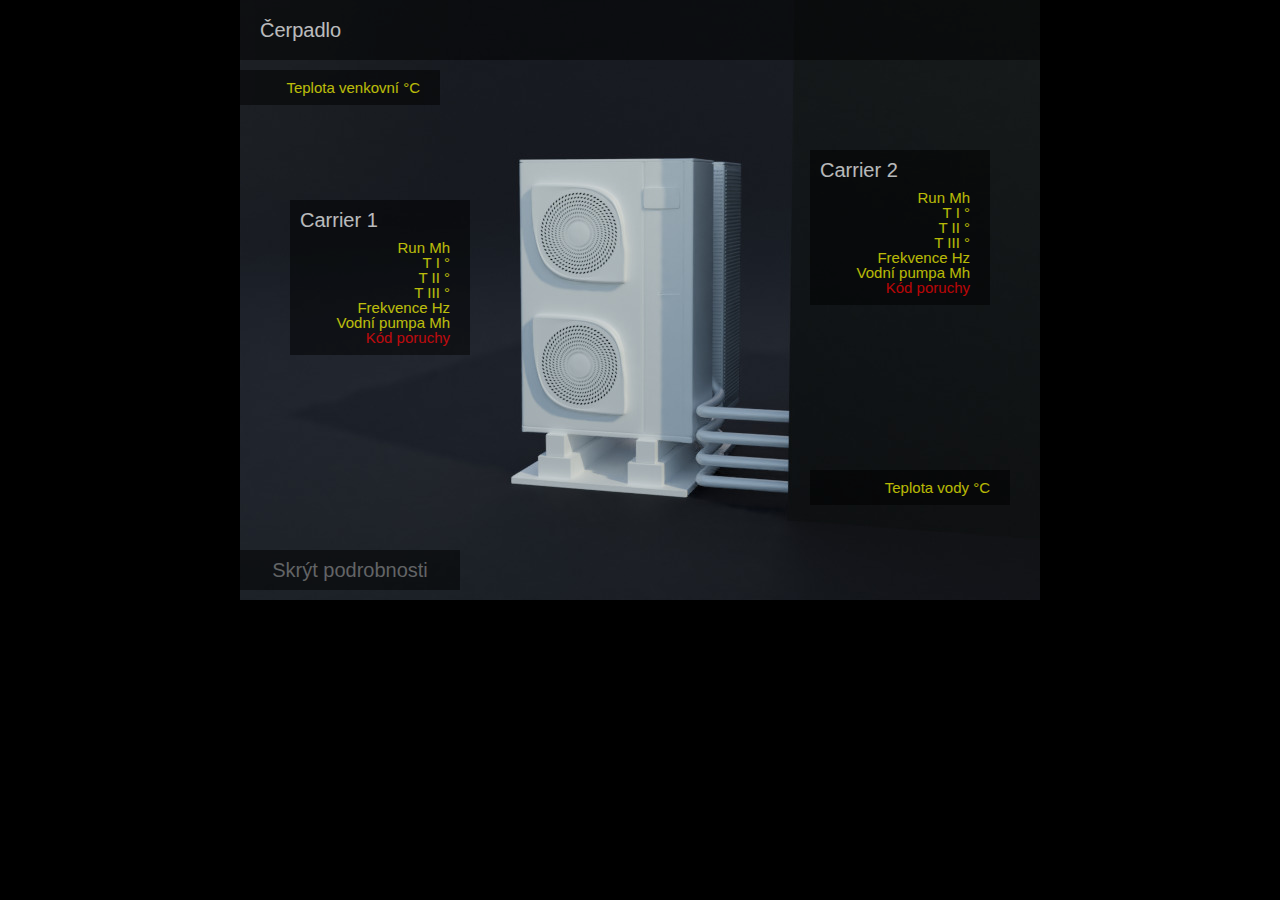
==== podrobnosti.html @ 603c6c95 "init" ====
<!doctype html>
<html>
<head>
    <meta charset="utf-8">
    <title>Čerpadlo| Eltek Data Viewer</title>
    <script src="jquery.js"></script>
    <link rel="stylesheet" href="style.css" />
    <style>
        /** here go styles specific for this screen **/
        #panel {
            background-image: url('cerpadlo.jpg');
            width: 800px;
            height: 600px;
        }

        #index_link {
            left: 10px;
        }


        #k1_stats {top: 200px; left: 50px; width: 150px}
        #k2_stats {top: 150px; left: 570px; width: 150px}
        #global_stats {top: 70px; right: 10px;}

        #vodaTemp {top: 470px; left: 570px; width: 170px;}
        #venkuTemp {top: 70px; left: 0px; width: 170px;}
        
    </style>
</head>
<body>
<div id="panel" class="screen_panel">


    <div class="title panel_overlay">
        Čerpadlo
    </div>

    <!-- links to other screens -->
    <a href="index.html">
        <div id="prehled_link" class="screen_link panel_overlay">
            Skrýt podrobnosti<br />
        </div>
    </a>

    <div id="k1_stats" class="stats panel_overlay">
        <div class="stat-label">Carrier 1</div>
        <div class="stat-warning"><span id="Carr1_alarm"></span></div>
        <div class="stat-state"><span id="Carr1_chod"></span></div>
        <div class="stat-info">Run <span id="Carr1_Mh"></span> Mh</div>
        <div class="stat-info">T I <span id="Tepl1_IN"></span> &deg;</div>
        <div class="stat-info">T II <span id="Tepl1_OUT"></span> &deg;</div>
        <div class="stat-info">T III <span id="Tepl1_chladiv"></span> &deg;</div>
        <div class="stat-info">Frekvence <span id="Frekvence1"></span> Hz</div>
        <div class="stat-info">Vodní pumpa <span id="Cerp1_Mh"></span> Mh</div>
        <div class="stat-warning">Kód poruchy<br /><span id="KodPoruchy1"></span></div>
    </div>

    <div id="k2_stats" class="stats panel_overlay">
        <div class="stat-label">Carrier 2</div>
        <div class="stat-warning"><span id="Carr2_alarm"></span></div>
        <div class="stat-state"><span id="Carr2_chod"></span></div>
        <div class="stat-info">Run <span id="Carr2_Mh"></span> Mh</div>
        <div class="stat-info">T I <span id="Tepl2_IN"></span> &deg;</div>
        <div class="stat-info">T II <span id="Tepl2_OUT"></span> &deg;</div>
        <div class="stat-info">T III <span id="Tepl2_chladiv"></span> &deg;</div>
        <div class="stat-info">Frekvence <span id="Frekvence2"></span> Hz</div>
        <div class="stat-info">Vodní pumpa <span id="Cerp2_Mh"></span> Mh</div>
        <div class="stat-warning">Kód poruchy<br /><span id="KodPoruchy2"></span></div>
    </div>
    <div id="vodaTemp" class="stats panel_overlay">
        <div class="stat-info">Teplota vody <span id="TeplotaVody"></span> &deg;C</div>
    </div>

    <div id="venkuTemp" class="stats panel_overlay">
        <div class="stat-info">Teplota venkovní <span id="TeplotaVenkovni"></span> &deg;C</div>
    </div>
</div>

<script>
    // json file with data to show
    var data_file = 'data_chladiceR.json';

    // actual data shown
    var data = {};

    // elements with no data transform
    var value_elements = [
        {id: 'Carr1_Mh', decimals: 1}, {id: 'Tepl1_IN', decimals: 1},{id: 'Tepl1_OUT', decimals: 1},{id: 'Tepl1_chladiv', decimals: 1},{id: 'Tepl1_Mh', decimals: 1},
        'Frekvence1', 'Cerp1_Mh',
        
        {id: 'Carr2_Mh', decimals: 1}, {id: 'Tepl2_IN', decimals: 1},{id: 'Tepl2_OUT', decimals: 1},{id: 'Tepl2_chladiv', decimals: 1},{id: 'Tepl2_Mh', decimals: 1},
        'Frekvence2', 'Cerp2_Mh'
    ];

    // elements showing run/load state
    var state_elements = [
        {id: 'Carr1_chod', run_id: 'k1_run', load_id: 'k1_load'},
        {id: 'Carr2_chod', run_id: 'k2_run', load_id: 'k2_load'}
    ];

    // elements showing alarppm
    var alarm_elements = [
        {id: 'Carr1_alarm', text: 'Alarm Carrier 1', reversed: true},
        {id: 'Carr2_alarm', text: 'Alarm Carrier 2', reversed: true},
        {id: "KodPoruchy1", text: "KodPoruchy1"},
        {id: "KodPoruchy2", text: "KodPoruchy2"}
    ];

</script>
<script src="functions.js"></script>
</body>
</html>
---- style.css ----
/* http://meyerweb.com/eric/tools/css/reset/
   v2.0 | 20110126
   License: none (public domain)
*/

html, body, div, span, applet, object, iframe,
h1, h2, h3, h4, h5, h6, p, blockquote, pre,
a, abbr, acronym, address, big, cite, code,
del, dfn, em, img, ins, kbd, q, s, samp,
small, strike, strong, sub, sup, tt, var,
b, u, i, center,
dl, dt, dd, ol, ul, li,
fieldset, form, label, legend,
table, caption, tbody, tfoot, thead, tr, th, td,
article, aside, canvas, details, embed,
figure, figcaption, footer, header, hgroup,
menu, nav, output, ruby, section, summary,
time, mark, audio, video {
    margin: 0;
    padding: 0;
    border: 0;
    font-size: 100%;
    font: inherit;
    vertical-align: baseline;
}
/* HTML5 display-role reset for older browsers */
article, aside, details, figcaption, figure,
footer, header, hgroup, menu, nav, section {
    display: block;
}
body {
    line-height: 1;
}
ol, ul {
    list-style: none;
}
blockquote, q {
    quotes: none;
}
blockquote:before, blockquote:after,
q:before, q:after {
    content: '';
    content: none;
}
table {
    border-collapse: collapse;
    border-spacing: 0;
}

/* actual stylesheet */

body {
    font-family: sans-serif;
    background-color: black;

}
a {
    text-decoration: none;
    color: black;

}

/* main display panel */
.screen_panel {
    position: relative;
    margin: auto;
}

/* anything displayed over screen */
.panel_overlay {
    background-color: rgba(0, 0, 0, 0.7);
    color: #fff;
    opacity: 0.7;
}

/* link to other screen */
.screen_link {
    width: 220px;
    padding: 10px 0 10px 0;
    font-size: 20px;
    text-align: center;
    position: absolute;
    bottom: 10px;
    color: grey;
}

/* statistics displayed on screen */
.stats {
    width: 100px;
    padding: 10px 20px 10px 10px;
    font-size: 15px;
    text-align: right;
    position: absolute;
}

.link-note {
    font-size: 14px;
    margin: 5px 0 0 0;
}

.stat-label {
    font-size: 20px;
    text-align: left;
    margin-bottom: 10px;
}
.stat-warning {
    color: #f00;
}

.stat-info {
    color: #ff0;
}

.stat-state {
    color: #0f0;
}

/* side panel on screen */
.side-panel {
    position: absolute;
    right: 0; top: 0;
    width: 250px;
    height: 100%;
    font-size: 17px;
    text-align: right;
}

.side-panel-item {
    padding: 5px;
}

.side-panel-heading {
    padding: 10px;
    font-size: 19px;
}

/* label of item on screen */
.label {
    padding: 10px;
    width: 45px;
    font-size: 16px;
    position: absolute;
}

.title {
    font-size: 20px;
    padding: 20px;
}
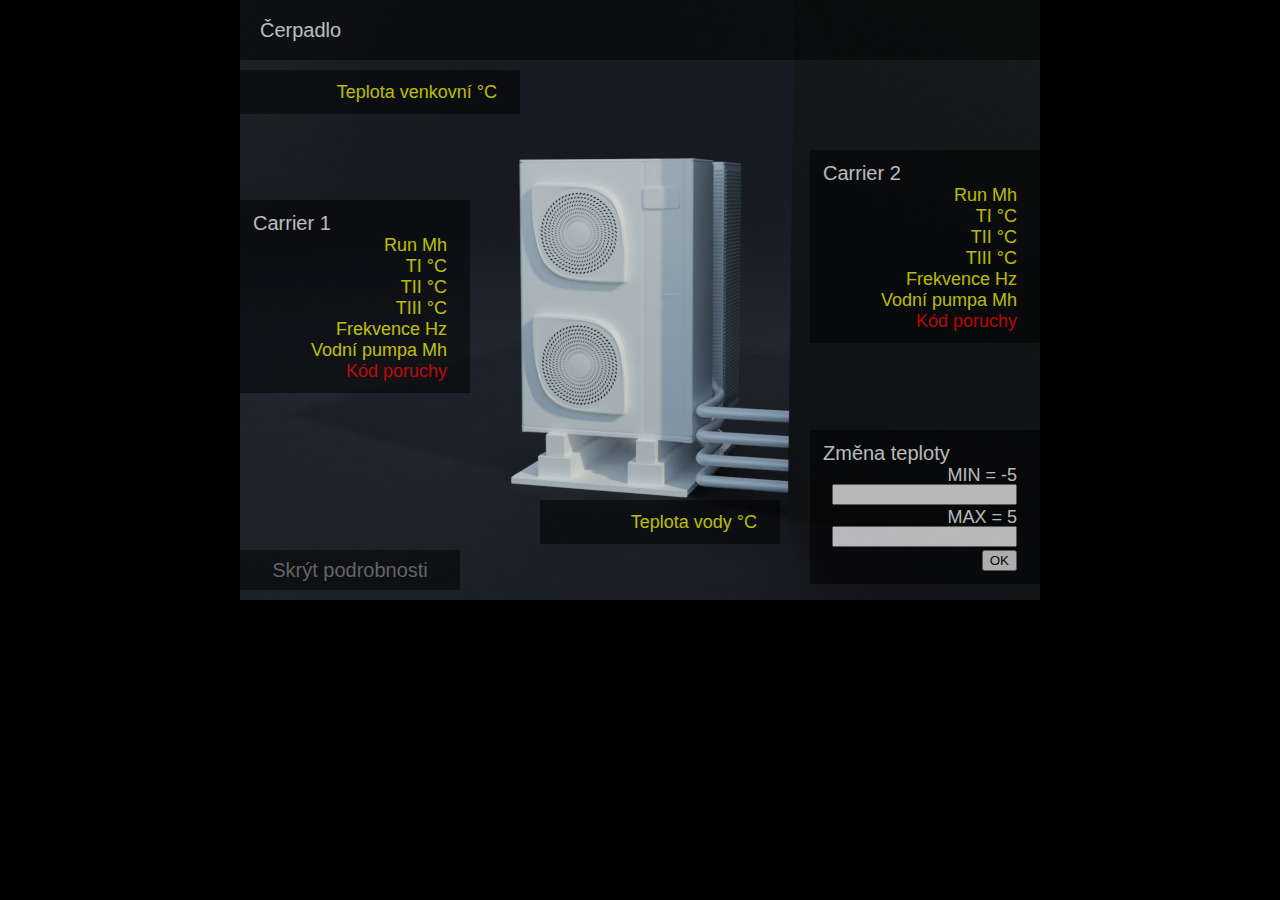
==== commit cc804ec3: "fix and temperature setting" ====
--- a/podrobnosti.html
+++ b/podrobnosti.html
@@ -17,13 +17,14 @@
             left: 10px;
         }
 
+        #settings {top: 430px; left: 570px; width: 200px}
 
-        #k1_stats {top: 200px; left: 50px; width: 150px}
-        #k2_stats {top: 150px; left: 570px; width: 150px}
+        #k1_stats {top: 200px; left: 0px; width: 200px}
+        #k2_stats {top: 150px; left: 570px; width: 200px}
         #global_stats {top: 70px; right: 10px;}
 
-        #vodaTemp {top: 470px; left: 570px; width: 170px;}
-        #venkuTemp {top: 70px; left: 0px; width: 170px;}
+        #vodaTemp {top: 500px; left: 300px; width: 210px;}
+        #venkuTemp {top: 70px; left: 0px; width: 250px;}
         
     </style>
 </head>
@@ -45,27 +46,27 @@
     <div id="k1_stats" class="stats panel_overlay">
         <div class="stat-label">Carrier 1</div>
         <div class="stat-warning"><span id="Carr1_alarm"></span></div>
-        <div class="stat-state"><span id="Carr1_chod"></span></div>
+        <div class="stat-warning"><span id="Carr1_chod"></span></div>
         <div class="stat-info">Run <span id="Carr1_Mh"></span> Mh</div>
-        <div class="stat-info">T I <span id="Tepl1_IN"></span> &deg;</div>
-        <div class="stat-info">T II <span id="Tepl1_OUT"></span> &deg;</div>
-        <div class="stat-info">T III <span id="Tepl1_chladiv"></span> &deg;</div>
+        <div class="stat-info">TI <span id="Tepl1_IN"></span> &deg;C</div>
+        <div class="stat-info">TII <span id="Tepl1_OUT"></span> &deg;C</div>
+        <div class="stat-info">TIII <span id="Tepl1_chladiv"></span> &deg;C</div>
         <div class="stat-info">Frekvence <span id="Frekvence1"></span> Hz</div>
         <div class="stat-info">Vodní pumpa <span id="Cerp1_Mh"></span> Mh</div>
-        <div class="stat-warning">Kód poruchy<br /><span id="KodPoruchy1"></span></div>
+        <div class="stat-warning">Kód poruchy <span id="KodPoruchy1"></span></div>
     </div>
 
     <div id="k2_stats" class="stats panel_overlay">
         <div class="stat-label">Carrier 2</div>
         <div class="stat-warning"><span id="Carr2_alarm"></span></div>
-        <div class="stat-state"><span id="Carr2_chod"></span></div>
+        <div class="stat-warning"><span id="Carr2_chod"></span></div>
         <div class="stat-info">Run <span id="Carr2_Mh"></span> Mh</div>
-        <div class="stat-info">T I <span id="Tepl2_IN"></span> &deg;</div>
-        <div class="stat-info">T II <span id="Tepl2_OUT"></span> &deg;</div>
-        <div class="stat-info">T III <span id="Tepl2_chladiv"></span> &deg;</div>
+        <div class="stat-info">TI <span id="Tepl2_IN"></span> &deg;C</div>
+        <div class="stat-info">TII <span id="Tepl2_OUT"></span> &deg;C</div>
+        <div class="stat-info">TIII <span id="Tepl2_chladiv"></span> &deg;C</div>
         <div class="stat-info">Frekvence <span id="Frekvence2"></span> Hz</div>
         <div class="stat-info">Vodní pumpa <span id="Cerp2_Mh"></span> Mh</div>
-        <div class="stat-warning">Kód poruchy<br /><span id="KodPoruchy2"></span></div>
+        <div class="stat-warning">Kód poruchy <span id="KodPoruchy2"></span></div>
     </div>
     <div id="vodaTemp" class="stats panel_overlay">
         <div class="stat-info">Teplota vody <span id="TeplotaVody"></span> &deg;C</div>
@@ -74,6 +75,26 @@
     <div id="venkuTemp" class="stats panel_overlay">
         <div class="stat-info">Teplota venkovní <span id="TeplotaVenkovni"></span> &deg;C</div>
     </div>
+
+
+
+    <div id="settings" class="stats panel_overlay">
+        <!-- AWP_In_Variable Name='"Set_teploty".SET_teplota_MIN' -->
+        <!-- AWP_In_Variable Name='"Set_teploty".SET_teplota_MAX' -->
+        <form method="post">
+            <div class="stat-label">Změna teploty</div>
+            <div class="stat-settings">MIN = -5
+                <input name='"Set_teploty".SET_teplota_MIN' type="text" id="NastavHlMin"/>
+            </div>
+            <div class="stat-settings">MAX = 5
+                <input name='"Set_teploty".SET_teplota_MAX' type="text" id="NastavHlMax"/>
+            </div>
+            <div><input type="submit" value="OK" /></div>
+        </form>
+        </div>
+
+
+
 </div>
 
 <script>
@@ -85,26 +106,40 @@
 
     // elements with no data transform
     var value_elements = [
-        {id: 'Carr1_Mh', decimals: 1}, {id: 'Tepl1_IN', decimals: 1},{id: 'Tepl1_OUT', decimals: 1},{id: 'Tepl1_chladiv', decimals: 1},{id: 'Tepl1_Mh', decimals: 1},
-        'Frekvence1', 'Cerp1_Mh',
-        
-        {id: 'Carr2_Mh', decimals: 1}, {id: 'Tepl2_IN', decimals: 1},{id: 'Tepl2_OUT', decimals: 1},{id: 'Tepl2_chladiv', decimals: 1},{id: 'Tepl2_Mh', decimals: 1},
-        'Frekvence2', 'Cerp2_Mh'
+        {id: 'Carr1_Mh', decimals: 1}, 
+        {id: 'Tepl1_IN', decimals: 1},
+        {id: 'Tepl1_OUT', decimals: 1},
+        {id: 'Tepl1_chladiv', decimals: 1},
+        'Frekvence1', 
+        'Cerp1_Mh',
+        'KodPoruchy1',
+                
+        {id: 'Carr2_Mh', decimals: 1}, 
+        {id: 'Tepl2_IN', decimals: 1},
+        {id: 'Tepl2_OUT', decimals: 1},
+        {id: 'Tepl2_chladiv', decimals: 1},
+        'Frekvence2', 
+        'Cerp2_Mh',
+        'KodPoruchy2',
+
+        {id: 'TeplotaVody', decimals: 1},{id: 'TeplotaVenkovni', decimals: 1},
+
     ];
 
     // elements showing run/load state
     var state_elements = [
-        {id: 'Carr1_chod', run_id: 'k1_run', load_id: 'k1_load'},
-        {id: 'Carr2_chod', run_id: 'k2_run', load_id: 'k2_load'}
     ];
 
-    // elements showing alarppm
+
+    var load_color = "#0ff";
+    var off_color = "#f00";
     var alarm_elements = [
-        {id: 'Carr1_alarm', text: 'Alarm Carrier 1', reversed: true},
-        {id: 'Carr2_alarm', text: 'Alarm Carrier 2', reversed: true},
-        {id: "KodPoruchy1", text: "KodPoruchy1"},
-        {id: "KodPoruchy2", text: "KodPoruchy2"}
+        {"id": "Carr1_alarm", "text": "OK", "off_text": "ALARM", "color": "#0f0", "off_color": off_color},
+        {"id": "Carr2_alarm", "text": "OK", "off_text": "ALARM", "color": "#0f0", "off_color": off_color},
+        {"id": "Carr1_chod", "text": "Run", "off_text": "Load", "color": "#0f0", "off_color": load_color},
+        {"id": "Carr2_chod", "text": "Run", "off_text": "Load", "color": "#0f0", "off_color": load_color}
     ];
+
 
 </script>
 <script src="functions.js"></script>
--- a/style.css
+++ b/style.css
@@ -88,9 +88,13 @@
 .stats {
     width: 100px;
     padding: 10px 20px 10px 10px;
-    font-size: 15px;
+    font-size: 18px;
     text-align: right;
     position: absolute;
+}
+
+.stats div {
+    margin: 3px;
 }
 
 .link-note {
@@ -114,6 +118,7 @@
 .stat-state {
     color: #0f0;
 }
+
 
 /* side panel on screen */
 .side-panel {
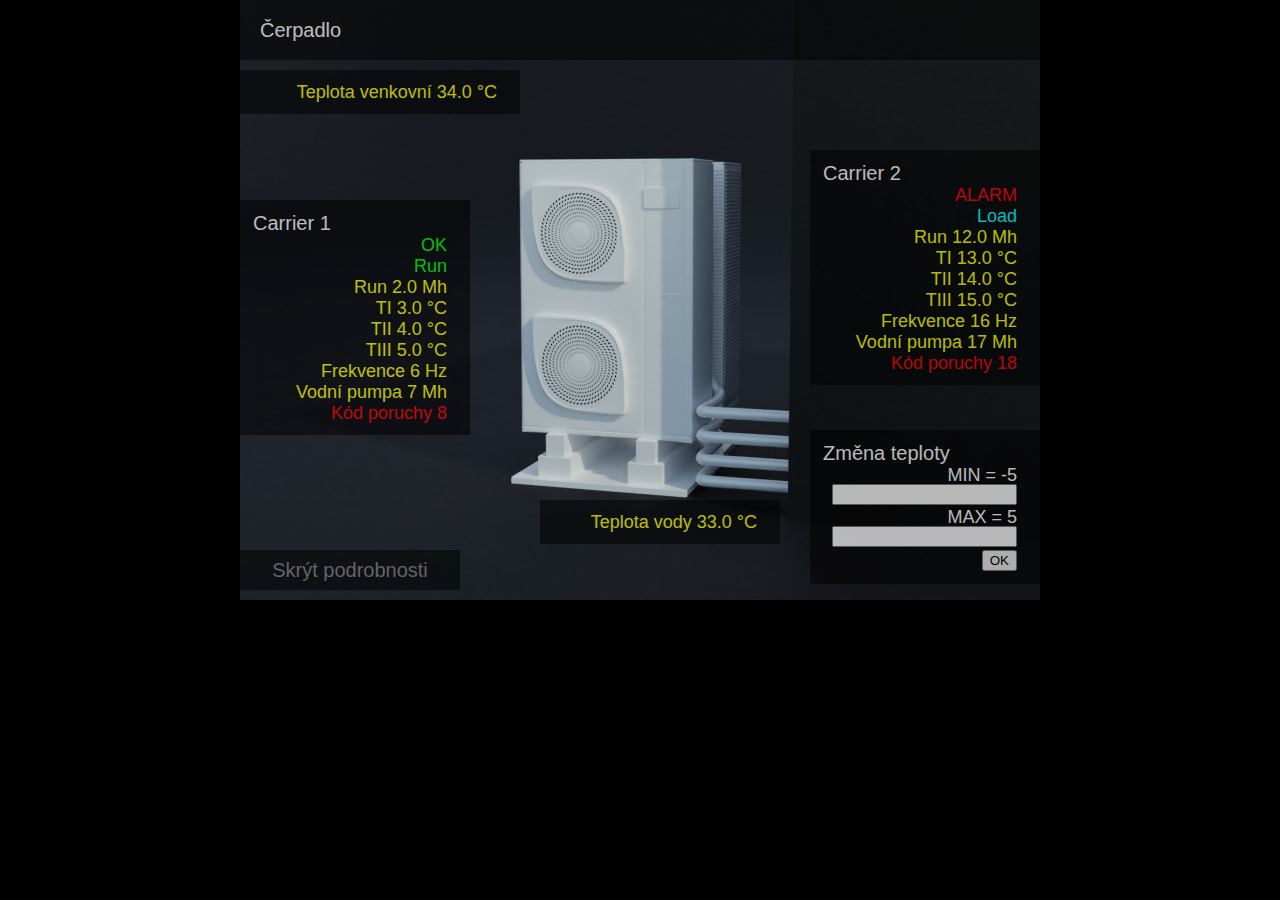
==== commit f1f29930: "gitignore" ====
--- a/podrobnosti.html
+++ b/podrobnosti.html
@@ -99,7 +99,7 @@
 
 <script>
     // json file with data to show
-    var data_file = 'data_chladiceR.json';
+    var data_file = 'data_chladiceR_test.json';
 
     // actual data shown
     var data = {};
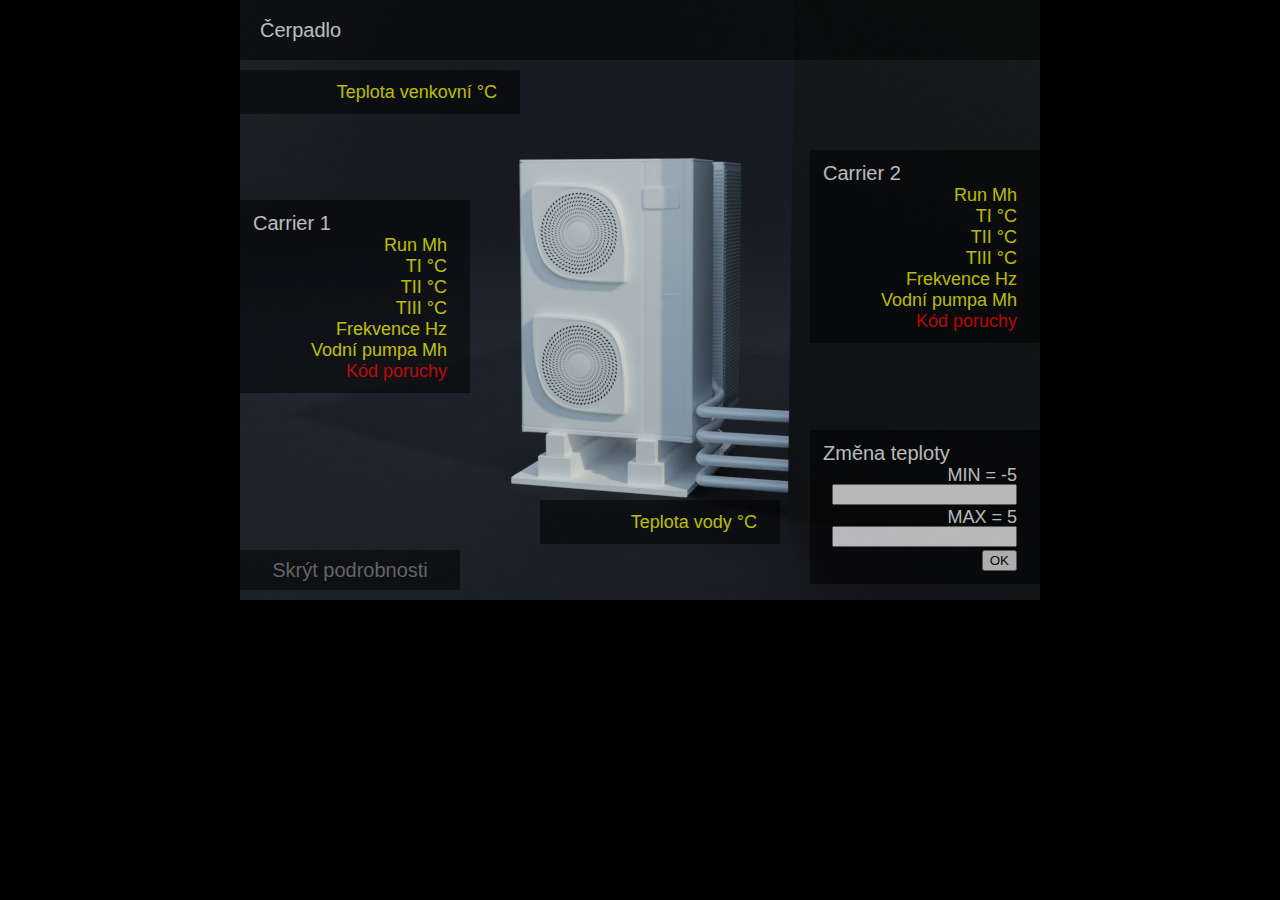
==== commit 19540ff4: "test" ====
--- a/podrobnosti.html
+++ b/podrobnosti.html
@@ -99,7 +99,7 @@
 
 <script>
     // json file with data to show
-    var data_file = 'data_chladiceR_test.json';
+    var data_file = 'data_chladiceR.json';
 
     // actual data shown
     var data = {};
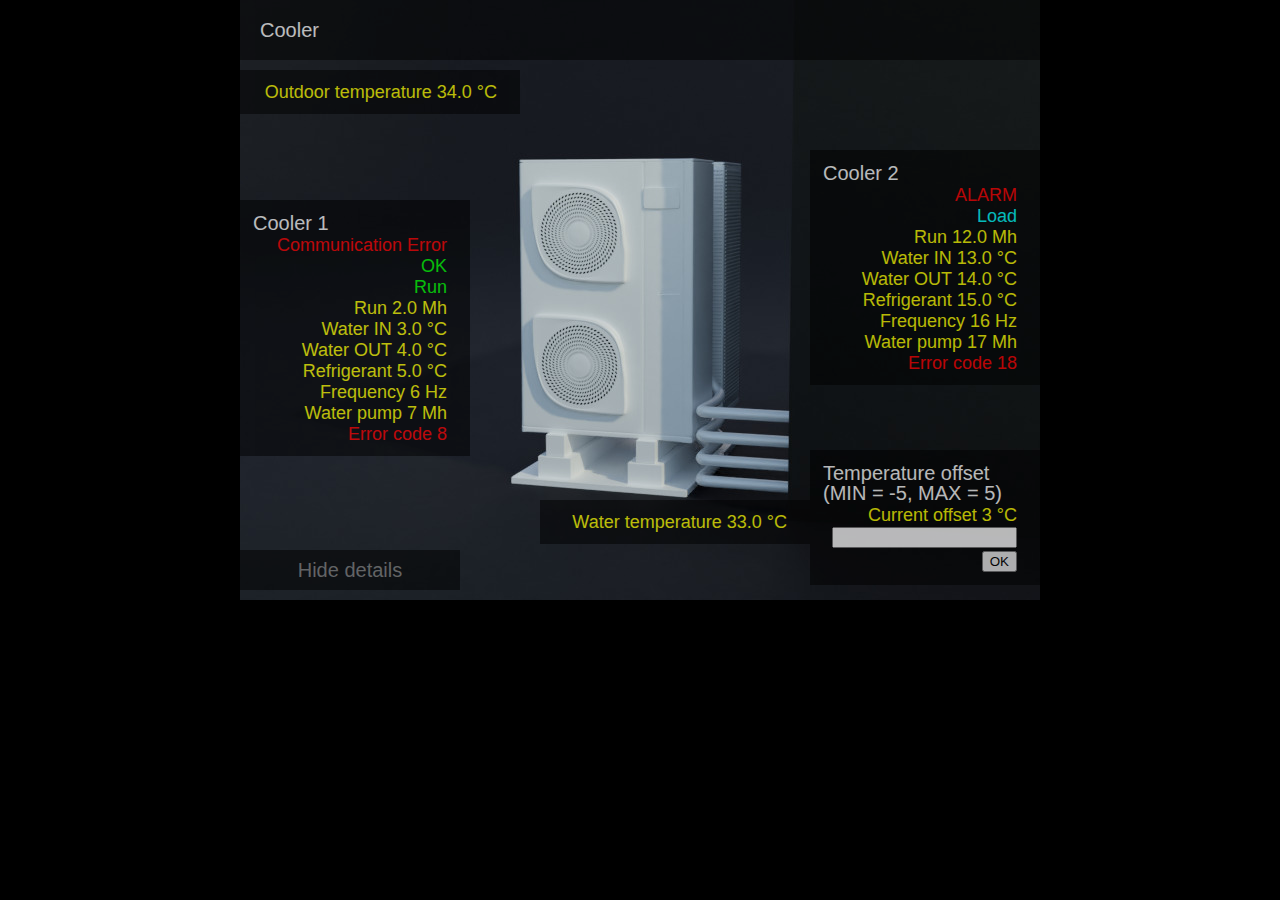
==== commit 8418a2e3: "en, error" ====
--- a/podrobnosti.html
+++ b/podrobnosti.html
@@ -2,7 +2,7 @@
 <html>
 <head>
     <meta charset="utf-8">
-    <title>Čerpadlo| Eltek Data Viewer</title>
+    <title>Cooler | Eltek Data Viewer</title>
     <script src="jquery.js"></script>
     <link rel="stylesheet" href="style.css" />
     <style>
@@ -17,13 +17,13 @@
             left: 10px;
         }
 
-        #settings {top: 430px; left: 570px; width: 200px}
+        #settings {top: 450px; left: 570px; width: 200px}
 
         #k1_stats {top: 200px; left: 0px; width: 200px}
         #k2_stats {top: 150px; left: 570px; width: 200px}
         #global_stats {top: 70px; right: 10px;}
 
-        #vodaTemp {top: 500px; left: 300px; width: 210px;}
+        #vodaTemp {top: 500px; left: 300px; width: 240px;}
         #venkuTemp {top: 70px; left: 0px; width: 250px;}
         
     </style>
@@ -33,61 +33,60 @@
 
 
     <div class="title panel_overlay">
-        Čerpadlo
+        Cooler
     </div>
 
     <!-- links to other screens -->
     <a href="index.html">
         <div id="prehled_link" class="screen_link panel_overlay">
-            Skrýt podrobnosti<br />
+            Hide details<br />
         </div>
     </a>
 
     <div id="k1_stats" class="stats panel_overlay">
-        <div class="stat-label">Carrier 1</div>
+        <div class="stat-label">Cooler 1</div>
+        <div class="stat-warning"><span id="ErrorCom1"></span></div>
         <div class="stat-warning"><span id="Carr1_alarm"></span></div>
         <div class="stat-warning"><span id="Carr1_chod"></span></div>
         <div class="stat-info">Run <span id="Carr1_Mh"></span> Mh</div>
-        <div class="stat-info">TI <span id="Tepl1_IN"></span> &deg;C</div>
-        <div class="stat-info">TII <span id="Tepl1_OUT"></span> &deg;C</div>
-        <div class="stat-info">TIII <span id="Tepl1_chladiv"></span> &deg;C</div>
-        <div class="stat-info">Frekvence <span id="Frekvence1"></span> Hz</div>
-        <div class="stat-info">Vodní pumpa <span id="Cerp1_Mh"></span> Mh</div>
-        <div class="stat-warning">Kód poruchy <span id="KodPoruchy1"></span></div>
+        <div class="stat-info">Water IN <span id="Tepl1_IN"></span> &deg;C</div>
+        <div class="stat-info">Water OUT <span id="Tepl1_OUT"></span> &deg;C</div>
+        <div class="stat-info">Refrigerant <span id="Tepl1_chladiv"></span> &deg;C</div>
+        <div class="stat-info">Frequency <span id="Frekvence1"></span> Hz</div>
+        <div class="stat-info">Water pump <span id="Cerp1_Mh"></span> Mh</div>
+        <div class="stat-warning">Error code <span id="KodPoruchy1"></span></div>
     </div>
 
     <div id="k2_stats" class="stats panel_overlay">
-        <div class="stat-label">Carrier 2</div>
+        <div class="stat-label">Cooler 2</div>
+        <div class="stat-warning"><span id="ErrorCom2"></span></div>
         <div class="stat-warning"><span id="Carr2_alarm"></span></div>
         <div class="stat-warning"><span id="Carr2_chod"></span></div>
         <div class="stat-info">Run <span id="Carr2_Mh"></span> Mh</div>
-        <div class="stat-info">TI <span id="Tepl2_IN"></span> &deg;C</div>
-        <div class="stat-info">TII <span id="Tepl2_OUT"></span> &deg;C</div>
-        <div class="stat-info">TIII <span id="Tepl2_chladiv"></span> &deg;C</div>
-        <div class="stat-info">Frekvence <span id="Frekvence2"></span> Hz</div>
-        <div class="stat-info">Vodní pumpa <span id="Cerp2_Mh"></span> Mh</div>
-        <div class="stat-warning">Kód poruchy <span id="KodPoruchy2"></span></div>
+        <div class="stat-info">Water IN <span id="Tepl2_IN"></span> &deg;C</div>
+        <div class="stat-info">Water OUT <span id="Tepl2_OUT"></span> &deg;C</div>
+        <div class="stat-info">Refrigerant <span id="Tepl2_chladiv"></span> &deg;C</div>
+        <div class="stat-info">Frequency <span id="Frekvence2"></span> Hz</div>
+        <div class="stat-info">Water pump <span id="Cerp2_Mh"></span> Mh</div>
+        <div class="stat-warning">Error code <span id="KodPoruchy2"></span></div>
     </div>
     <div id="vodaTemp" class="stats panel_overlay">
-        <div class="stat-info">Teplota vody <span id="TeplotaVody"></span> &deg;C</div>
+        <div class="stat-info">Water temperature <span id="TeplotaVody"></span> &deg;C</div>
     </div>
 
     <div id="venkuTemp" class="stats panel_overlay">
-        <div class="stat-info">Teplota venkovní <span id="TeplotaVenkovni"></span> &deg;C</div>
+        <div class="stat-info">Outdoor temperature <span id="TeplotaVenkovni"></span> &deg;C</div>
     </div>
 
 
 
     <div id="settings" class="stats panel_overlay">
         <!-- AWP_In_Variable Name='"Set_teploty".SET_teplota_MIN' -->
-        <!-- AWP_In_Variable Name='"Set_teploty".SET_teplota_MAX' -->
         <form method="post">
-            <div class="stat-label">Změna teploty</div>
-            <div class="stat-settings">MIN = -5
+            <div class="stat-label">Temperature offset (MIN = -5, MAX = 5)</div>
+            <div class="stat-info">Current offset <span id="TempOffset"></span> &deg;C</div>
+            <div class="stat-settings">
                 <input name='"Set_teploty".SET_teplota_MIN' type="text" id="NastavHlMin"/>
-            </div>
-            <div class="stat-settings">MAX = 5
-                <input name='"Set_teploty".SET_teplota_MAX' type="text" id="NastavHlMax"/>
             </div>
             <div><input type="submit" value="OK" /></div>
         </form>
@@ -99,7 +98,7 @@
 
 <script>
     // json file with data to show
-    var data_file = 'data_chladiceR.json';
+    var data_file = 'data_chladiceR_test.json';
 
     // actual data shown
     var data = {};
@@ -121,8 +120,9 @@
         'Frekvence2', 
         'Cerp2_Mh',
         'KodPoruchy2',
+        'TempOffset',
 
-        {id: 'TeplotaVody', decimals: 1},{id: 'TeplotaVenkovni', decimals: 1},
+        {id: 'TeplotaVody', decimals: 1},{id: 'TeplotaVenkovni', decimals: 1}
 
     ];
 
@@ -137,7 +137,9 @@
         {"id": "Carr1_alarm", "text": "OK", "off_text": "ALARM", "color": "#0f0", "off_color": off_color},
         {"id": "Carr2_alarm", "text": "OK", "off_text": "ALARM", "color": "#0f0", "off_color": off_color},
         {"id": "Carr1_chod", "text": "Run", "off_text": "Load", "color": "#0f0", "off_color": load_color},
-        {"id": "Carr2_chod", "text": "Run", "off_text": "Load", "color": "#0f0", "off_color": load_color}
+        {"id": "Carr2_chod", "text": "Run", "off_text": "Load", "color": "#0f0", "off_color": load_color},
+        {"id": "ErrorCom1", "text": "", "off_text": "Communication Error", "color": "#0f0", "off_color": off_color},
+        {"id": "ErrorCom2", "text": "", "off_text": "Communication Error", "color": "#0f0", "off_color": off_color}
     ];
 
 
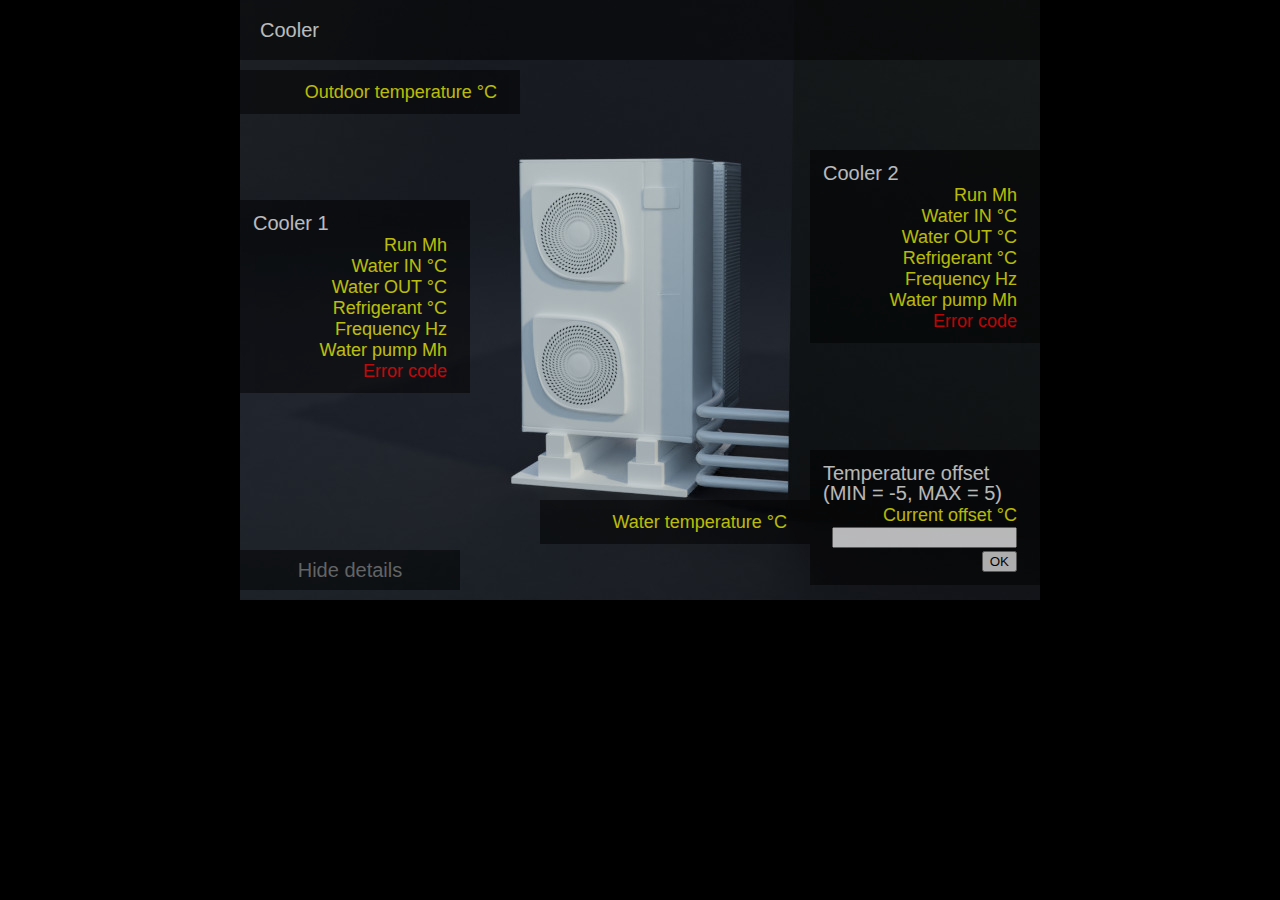
==== commit 2d9c8d5b: "tes" ====
--- a/podrobnosti.html
+++ b/podrobnosti.html
@@ -98,7 +98,7 @@
 
 <script>
     // json file with data to show
-    var data_file = 'data_chladiceR_test.json';
+    var data_file = 'data_chladiceR.json';
 
     // actual data shown
     var data = {};
